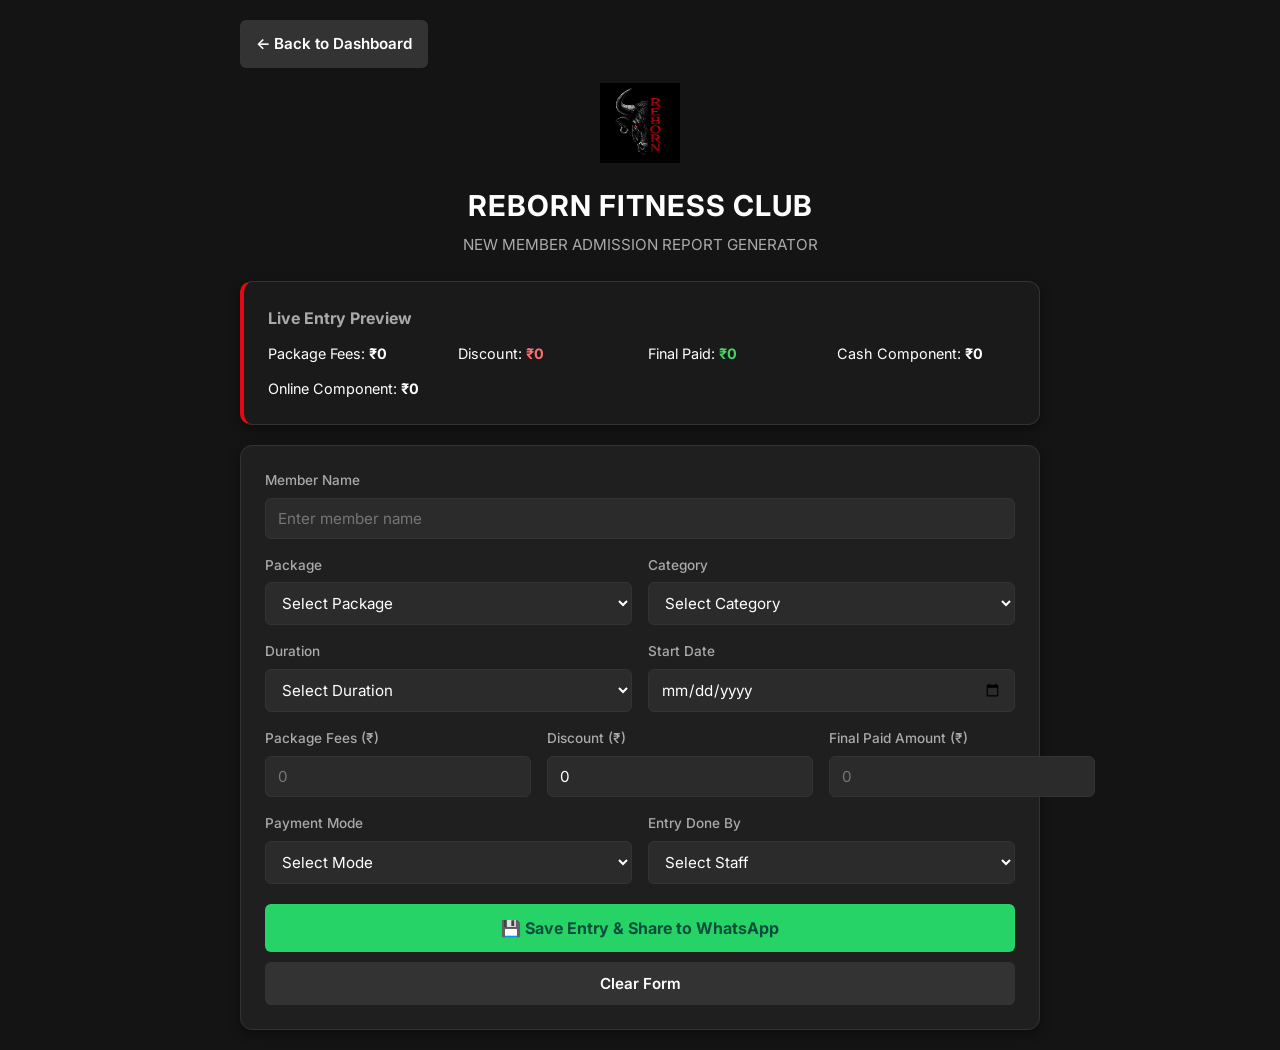
==== frontend/new-generator.html @ 82ab2b69 "feat: multi-page dashboard, direct WhatsApp prefill, and Google Sheets sync" ====
<!DOCTYPE html>
<html lang="en">
<head>
  <meta charset="UTF-8">
  <meta name="viewport" content="width=device-width, initial-scale=1.0">
  <title>Reborn Fitness Club - New Member Generator</title>
  <link rel="stylesheet" href="css/style.css">
  <link href="https://fonts.googleapis.com/css2?family=Inter:wght@400;500;600;700&display=swap" rel="stylesheet">
</head>
<body>
  <div class="container">
    <div style="margin-bottom: 15px;">
      <a href="index.html" class="btn btn-secondary" style="text-decoration: none;">← Back to Dashboard</a>
    </div>

    <div class="header">
      <img src="assets/logo.png" alt="Reborn Logo" class="logo" id="logo">
      <h1 class="title">REBORN FITNESS CLUB</h1>
      <p class="subtitle">NEW MEMBER ADMISSION REPORT GENERATOR</p>
    </div>

    <!-- Live Dynamic Calculation Summary -->
    <div class="card" style="margin-bottom: 20px; background: #1a1a1a; border-left: 4px solid var(--primary-color);">
      <h3 style="font-size: 1rem; margin-bottom: 10px; color: var(--text-secondary);">Live Entry Preview</h3>
      <div style="display: grid; grid-template-columns: repeat(auto-fit, minmax(140px, 1fr)); gap: 12px; font-size: 0.9rem;">
        <div>Package Fees: <strong id="sumPackageFees" style="color: #fff;">₹0</strong></div>
        <div>Discount: <strong id="sumDiscount" style="color: #f87171;">₹0</strong></div>
        <div>Final Paid: <strong id="sumFinalAmount" style="color: var(--success-color);">₹0</strong></div>
        <div>Cash Component: <strong id="sumCash">₹0</strong></div>
        <div>Online Component: <strong id="sumOnline">₹0</strong></div>
      </div>
    </div>

    <div class="card">
      <form id="newMemberForm">
        <!-- Row 1: Sr No & Member Name -->
        <div class="form-row">
          <div class="form-group">
            <label for="name">Member Name</label>
            <input type="text" id="name" required placeholder="Enter member name">
          </div>
        </div>

        <!-- Row 2: Package & Category -->
        <div class="form-row">
          <div class="form-group">
            <label for="package">Package</label>
            <select id="package" required>
              <option value="" disabled selected>Select Package</option>
              <option value="Gym only">Gym only</option>
              <option value="Cardio + Gym">Cardio + Gym</option>
            </select>
          </div>
          <div class="form-group">
            <label for="category">Category</label>
            <select id="category" required>
              <option value="" disabled selected>Select Category</option>
              <option value="Male">Male</option>
              <option value="Women">Women</option>
              <option value="Children">Children</option>
            </select>
          </div>
        </div>

        <!-- Row 3: Duration & Start Date -->
        <div class="form-row">
          <div class="form-group">
            <label for="duration">Duration</label>
            <select id="duration" required>
              <option value="" disabled selected>Select Duration</option>
              <option value="1 month">1 month</option>
              <option value="3 months">3 months</option>
              <option value="6 months">6 months</option>
              <option value="1 year">1 year</option>
            </select>
          </div>
          <div class="form-group">
            <label for="startDate">Start Date</label>
            <input type="date" id="startDate" required>
          </div>
        </div>

        <!-- Row 4: Package Fees, Discount, Final Paid Amount -->
        <div class="form-row">
          <div class="form-group">
            <label for="packageFees">Package Fees (₹)</label>
            <input type="number" id="packageFees" required placeholder="0" min="0">
          </div>
          <div class="form-group">
            <label for="discount">Discount (₹)</label>
            <input type="number" id="discount" placeholder="0" min="0" value="0">
          </div>
          <div class="form-group">
            <label for="finalAmount">Final Paid Amount (₹)</label>
            <input type="number" id="finalAmount" required placeholder="0" min="0">
          </div>
        </div>

        <!-- Row 5: Payment Mode -->
        <div class="form-row">
          <div class="form-group">
            <label for="paymentMode">Payment Mode</label>
            <select id="paymentMode" required>
              <option value="" disabled selected>Select Mode</option>
              <option value="Cash">Cash</option>
              <option value="Online">Online</option>
              <option value="Cash + Online">Cash + Online</option>
            </select>
          </div>
          <div class="form-group">
            <label for="createdBy">Entry Done By</label>
            <select id="createdBy" required>
              <option value="" disabled selected>Select Staff</option>
              <option value="Shravan">Shravan</option>
              <option value="Gopi">Gopi</option>
              <option value="Ankit">Ankit</option>
              <option value="Rutvik">Rutvik</option>
            </select>
          </div>
        </div>

        <!-- Row 6: Split Section (Shows if Cash + Online) -->
        <div id="splitSection" style="display: none;">
          <div class="form-row">
            <div class="form-group">
              <label for="cashAmount">Cash Amount (₹)</label>
              <input type="number" id="cashAmount" placeholder="0" min="0">
            </div>
            <div class="form-group">
              <label for="onlineAmount">Online Amount (₹)</label>
              <input type="number" id="onlineAmount" placeholder="0" min="0">
            </div>
          </div>
        </div>

        <!-- Actions -->
        <div class="form-actions" style="display: flex; flex-direction: column; gap: 10px; margin-top: 20px;">
  <!-- Combined Save & WhatsApp Button -->
  <button type="submit" id="saveBtn" class="btn btn-whatsapp" style="width: 100%; font-size: 1rem; padding: 14px;">
    💾 Save Entry & Share to WhatsApp
  </button>

  <button type="button" id="resetBtn" class="btn btn-secondary" style="width: 100%;">
    Clear Form
  </button>
</div>
      </form>
    </div>
  </div>

  <script src="js/new-member.js"></script>
</body>
</html>
---- frontend/css/style.css ----
:root {
  --primary-color: #e50914;
  --primary-hover: #b80710;
  --bg-color: #141414;
  --surface-color: #1f1f1f;
  --text-color: #ffffff;
  --text-secondary: #aaaaaa;
  --border-color: #333333;
  --success-color: #46d369;
  --whatsapp-color: #25d366;
  --whatsapp-hover: #1eb857;
}

* {
  box-sizing: border-box;
  margin: 0;
  padding: 0;
  font-family: 'Inter', -apple-system, BlinkMacSystemFont, sans-serif;
}

body {
  background-color: var(--bg-color);
  color: var(--text-color);
  line-height: 1.6;
  padding: 20px;
}

.container {
  max-width: 800px;
  margin: 0 auto;
}

/* Header Styles */
.header {
  text-align: center;
  margin-bottom: 24px;
}

.logo {
  max-height: 80px;
  margin-bottom: 12px;
}

.title {
  font-size: 1.8rem;
  font-weight: 700;
  letter-spacing: 1px;
}

.subtitle {
  color: var(--text-secondary);
  font-size: 0.95rem;
  margin-top: 4px;
}

/* Card & Form Styles */
.card {
  background-color: var(--surface-color);
  border-radius: 12px;
  padding: 24px;
  box-shadow: 0 4px 12px rgba(0, 0, 0, 0.4);
  border: 1px solid var(--border-color);
}

.form-row {
  display: flex;
  gap: 16px;
  margin-bottom: 16px;
}

.form-group {
  flex: 1;
  display: flex;
  flex-direction: column;
}

.form-group label {
  font-size: 0.85rem;
  color: var(--text-secondary);
  margin-bottom: 6px;
  font-weight: 500;
}

.form-group input,
.form-group select,
.form-group textarea {
  background-color: #2b2b2b;
  border: 1px solid var(--border-color);
  color: var(--text-color);
  padding: 10px 12px;
  border-radius: 6px;
  font-size: 0.95rem;
  outline: none;
  transition: border-color 0.2s;
}

.form-group input:focus,
.form-group select:focus,
.form-group textarea:focus {
  border-color: var(--primary-color);
}

.form-group input[readonly] {
  background-color: #1a1a1a;
  color: var(--text-secondary);
  cursor: not-allowed;
}

/* Button Component Styles */
.btn {
  padding: 12px 16px;
  border-radius: 6px;
  border: none;
  font-size: 0.95rem;
  font-weight: 600;
  cursor: pointer;
  transition: background-color 0.2s, transform 0.1s;
  display: inline-flex;
  justify-content: center;
  align-items: center;
  gap: 8px;
}

.btn:active {
  transform: scale(0.99);
}

.btn-primary {
  background-color: var(--primary-color);
  color: #ffffff;
}

.btn-primary:hover {
  background-color: var(--primary-hover);
}

.btn-primary:disabled {
  background-color: #555555;
  cursor: not-allowed;
}

.btn-secondary {
  background-color: #333333;
  color: #ffffff;
}

.btn-secondary:hover {
  background-color: #444444;
}

.btn-outline {
  background-color: transparent;
  border: 1px solid var(--border-color);
  color: var(--text-color);
}

.btn-outline:hover {
  background-color: #2b2b2b;
}

.btn-whatsapp {
  background-color: var(--whatsapp-color);
  color: #064e3b;
  font-weight: 700;
}

.btn-whatsapp:hover {
  background-color: var(--whatsapp-hover);
}

/* Home Menu Grid */
.home-body {
  display: flex;
  justify-content: center;
  align-items: center;
  min-height: 90vh;
}

.home-wrapper {
  width: 100%;
  max-width: 700px;
}

.menu-grid {
  display: grid;
  grid-template-columns: repeat(2, 1fr);
  gap: 16px;
  margin-top: 20px;
}

.menu-card {
  background-color: var(--surface-color);
  border: 1px solid var(--border-color);
  border-radius: 10px;
  padding: 24px 16px;
  text-decoration: none;
  color: var(--text-color);
  display: flex;
  flex-direction: column;
  align-items: center;
  text-align: center;
  gap: 10px;
  transition: transform 0.2s, border-color 0.2s;
}

.menu-card:hover {
  transform: translateY(-3px);
  border-color: var(--primary-color);
}

.card-icon {
  font-size: 2rem;
}

.card-text h3 {
  font-size: 1.05rem;
  margin-bottom: 2px;
}

.card-text p {
  font-size: 0.8rem;
  color: var(--text-secondary);
}

/* Responsive Rules */
@media (max-width: 600px) {
  .form-row {
    flex-direction: column;
    gap: 12px;
  }
  .menu-grid {
    grid-template-columns: 1fr;
  }
}
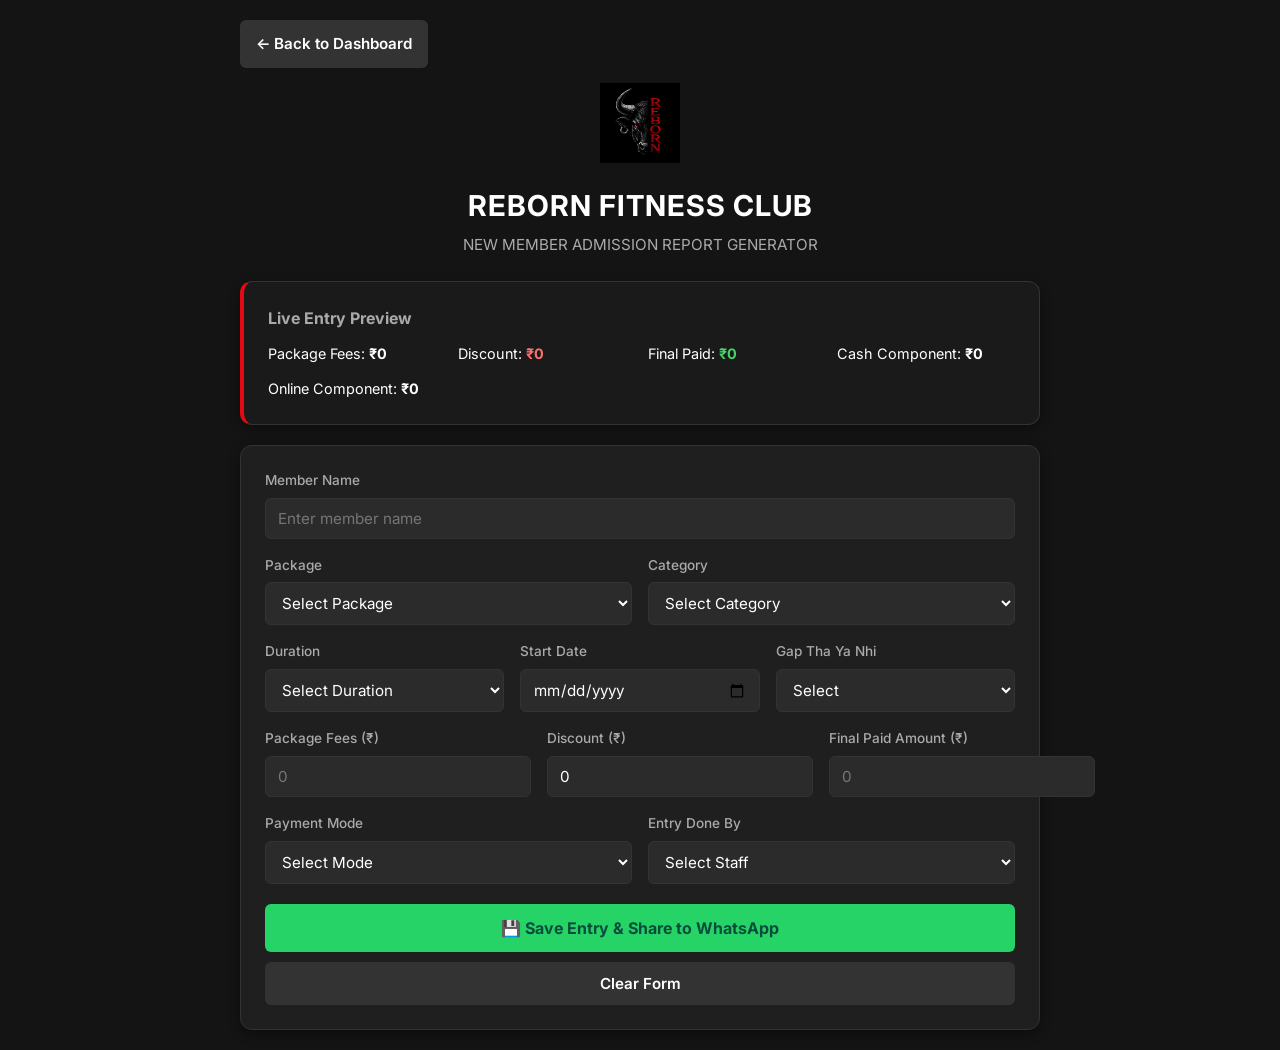
==== commit 80edecf7: "feat: auto package fees calculation from chart, added gap status dropdown, and removed sr no" ====
--- a/frontend/new-generator.html
+++ b/frontend/new-generator.html
@@ -55,14 +55,13 @@
             <label for="category">Category</label>
             <select id="category" required>
               <option value="" disabled selected>Select Category</option>
-              <option value="Male">Male</option>
-              <option value="Women">Women</option>
-              <option value="Children">Children</option>
+              <option value="Gents">Gents</option>
+              <option value="Women & Children">Women & Children</option>
             </select>
           </div>
         </div>
 
-        <!-- Row 3: Duration & Start Date -->
+        <!-- Row 3: Duration, Start Date & Gap Tha Ya Nhi -->
         <div class="form-row">
           <div class="form-group">
             <label for="duration">Duration</label>
@@ -77,6 +76,14 @@
           <div class="form-group">
             <label for="startDate">Start Date</label>
             <input type="date" id="startDate" required>
+          </div>
+          <div class="form-group">
+            <label for="gapStatus">Gap Tha Ya Nhi</label>
+            <select id="gapStatus" required>
+              <option value="" disabled selected>Select</option>
+              <option value="Ha">Ha</option>
+              <option value="Nhi">Nhi</option>
+            </select>
           </div>
         </div>
 
